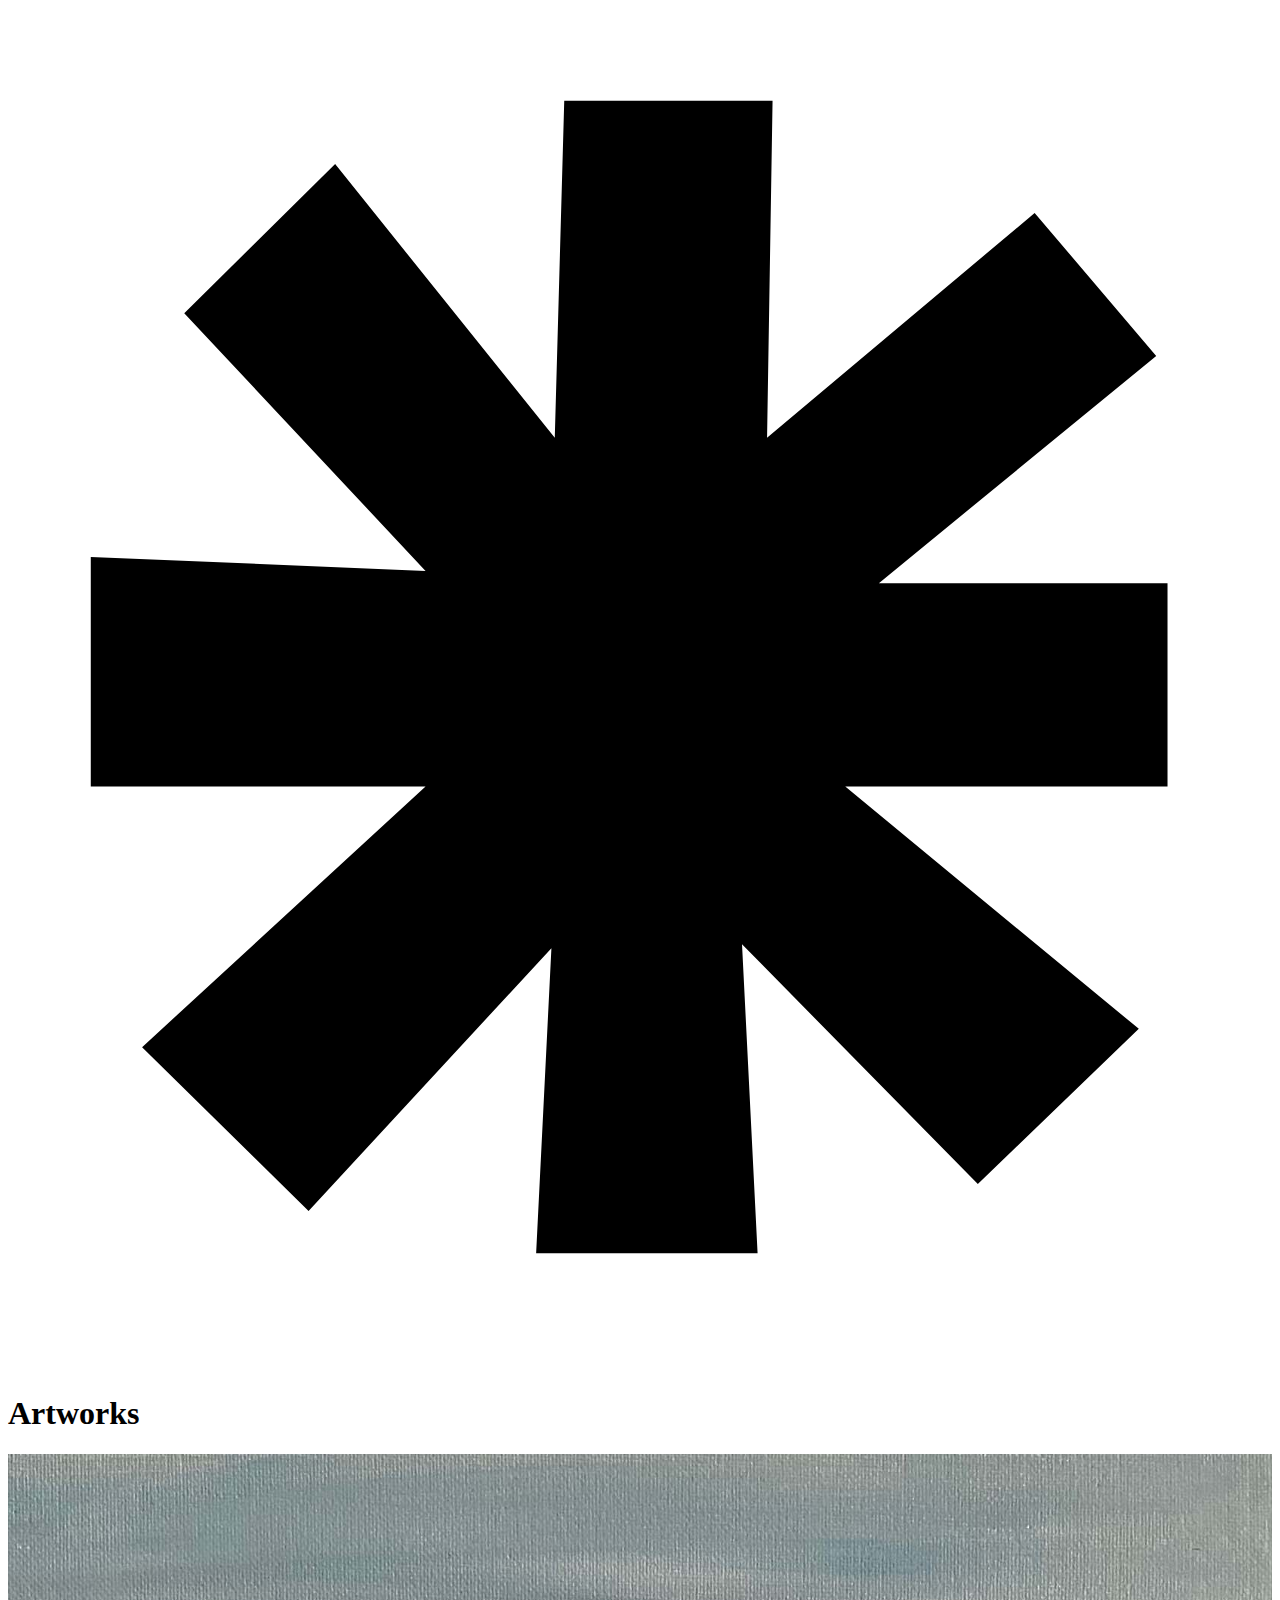
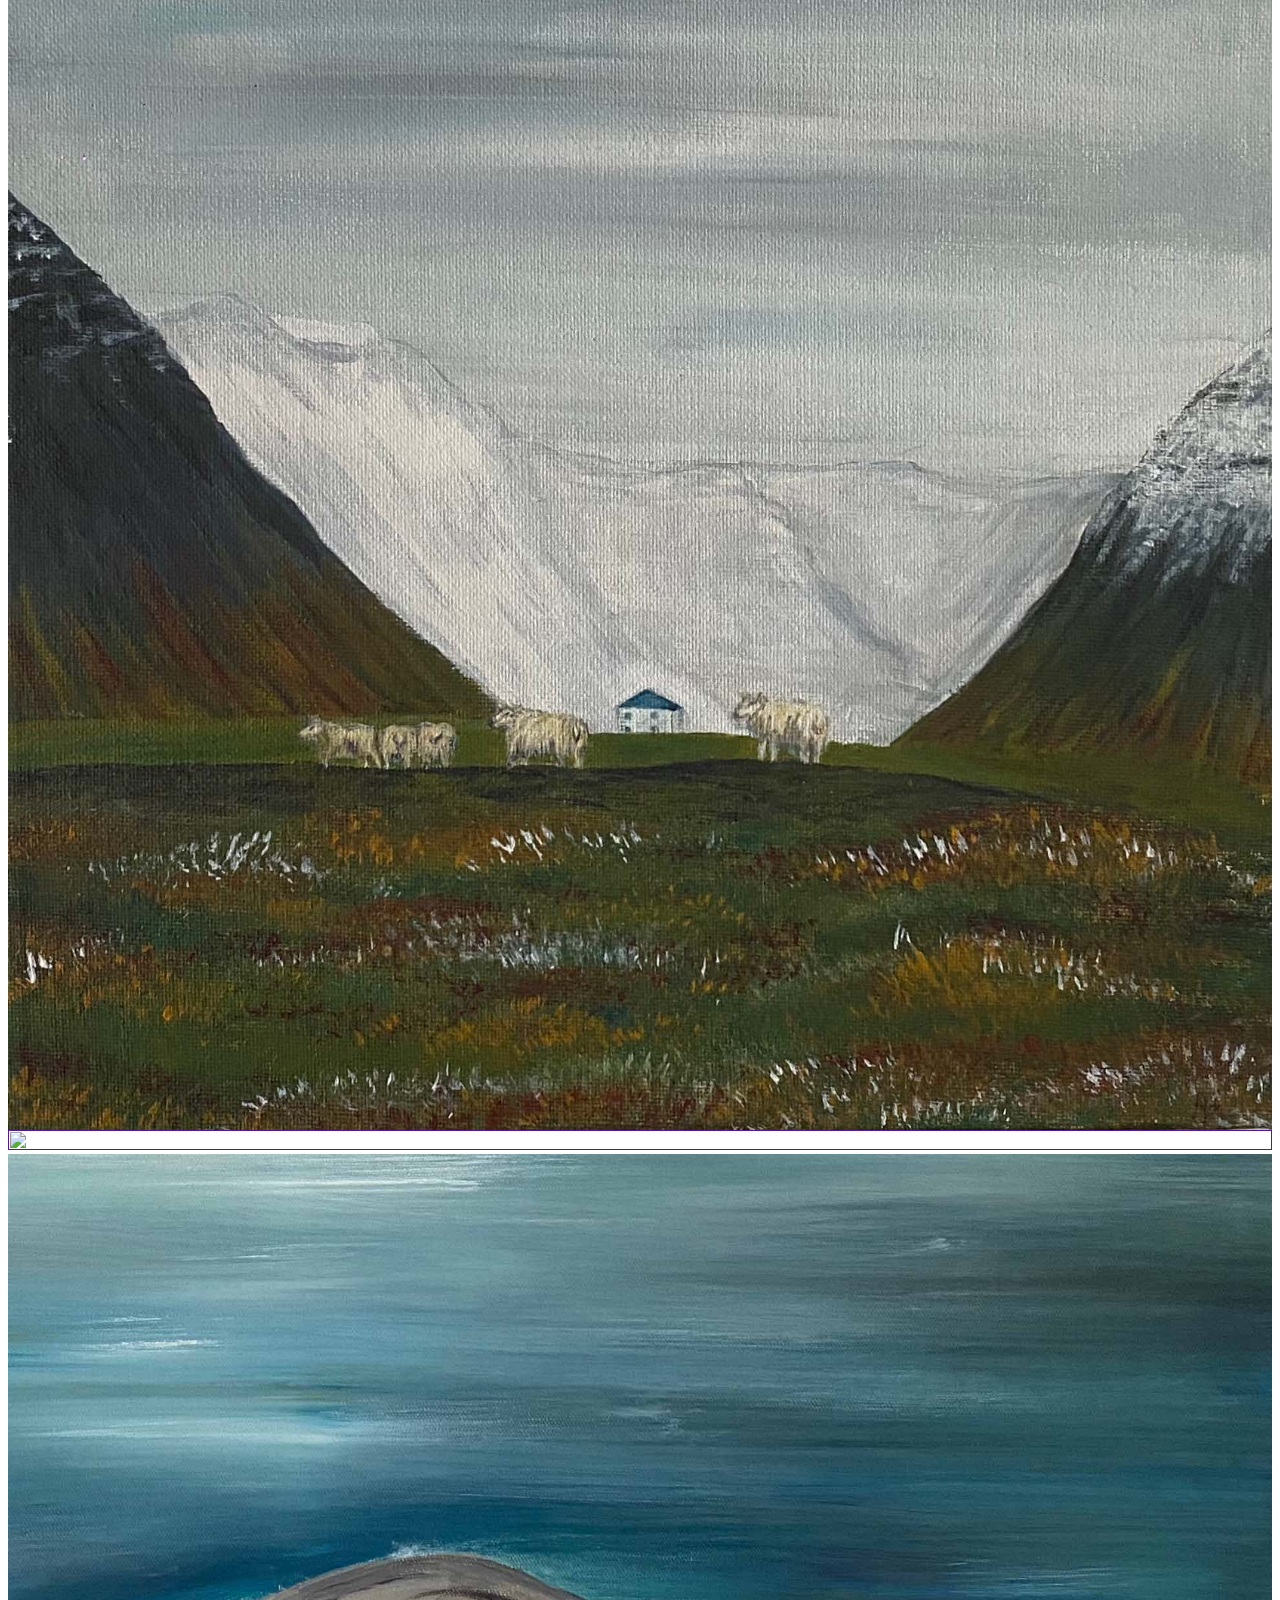
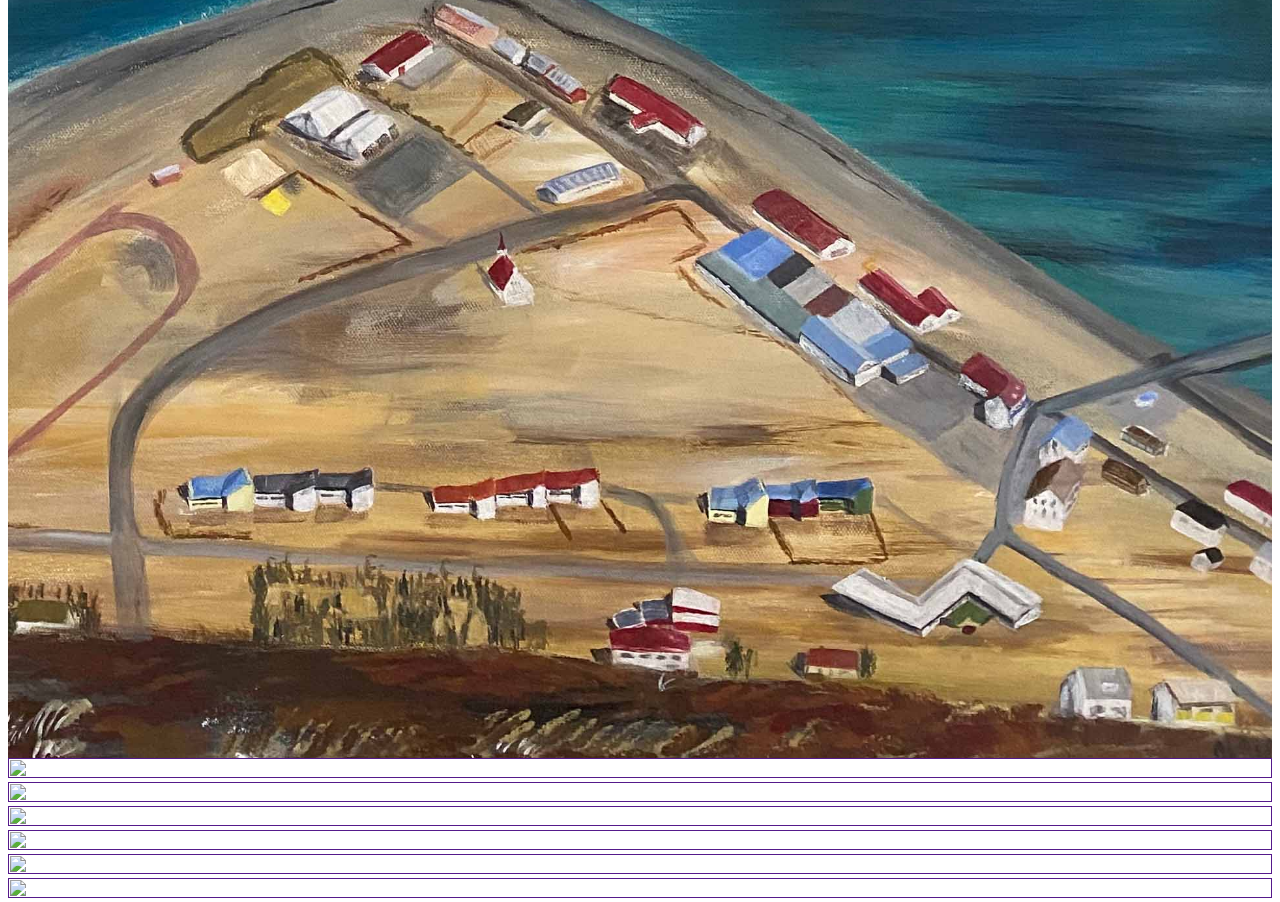
==== art.html @ 4c86b7ab "artworks revisions" ====
<!DOCTYPE html>
<html>
<head>
    <meta charset="utf-8" />
    <meta http-equiv="X-UA-Compatible" content="IE=edge">
    <title>Monika Janina Kristjánsdóttir</title>
    <meta name="viewport" content="width=device-width, initial-scale=1">
       <link rel="stylesheet" type="text/css" media="screen" href="art.css" />
       <link rel="stylesheet" type="text/css" media="screen" href="interaction.css" />
       <link rel="preconnect" href="https://fonts.googleapis.com">
       <link rel="preconnect" href="https://fonts.gstatic.com" crossorigin>
       <link href="https://fonts.googleapis.com/css2?family=Montserrat:ital,wght@0,300;0,400;0,500;1,400&family=Spline+Sans+Mono:ital,wght@0,300;0,400;0,700;1,300;1,400&display=swap" rel="stylesheet">
    <script src="http://code.jquery.com/jquery-latest.min.js" type="text/javascript"></script>
    <link rel="stylesheet" href="https://cdn.jsdelivr.net/npm/animate.css@3.5.2/animate.min.css">
    <script src="main.js"></script>


</head>


<body>
    <section class="background">
    </section>

    <div class="all-container">
    <div class="star-icon">
      <!-- <a href="index.html"> -->
      <svg version="1.1" id="star" xmlns="http://www.w3.org/2000/svg" xmlns:xlink="http://www.w3.org/1999/xlink" x="0px" y="0px"
     viewBox="0 0 41.38 44.58" style="enable-background:new 0 0 41.38 44.58;" xml:space="preserve">
            <g>
     <polygon class="st0" points="13.67,18.43 2.71,17.97 2.71,25.49 13.67,25.49 4.39,34.02 9.84,39.38 17.79,30.78 17.29,40.77 
      24.54,40.77 24.03,30.65 31.75,38.5 37.02,33.42 27.41,25.49 37.96,25.49 37.96,18.83 28.51,18.83 37.59,11.39 33.61,6.71 
      24.85,14.07 25.03,3.04 18.21,3.04 17.9,14.07 10.71,5.11 5.77,9.99 	"/>
      <polygon class="st0" points="17.35,25.49 24.79,25.49 24.79,18.16 17.6,18.16 	"/>
            </g>
      </svg>
    </a>
    </div>

              <div class="text-container">
                <h1> Artworks</h1>
             </div>
            
               
  
            </div>
        
          </div>
        </div>
  
    </section>
    


    
      <section class="content">
        <div class="box-wrapper box1 hovereffect">
                <div class="box-styling">
                <a href="images/wallpaper/project_1.html">
                  <img src="assets/front-meðaldalur.jpg">
                  <div class="overlay">
                <h2>Heimsækjum Þingeyri</h2>
                <p>Summer events BRAND IDENTITY for region in Iceland</p> 
              </div>
              </a>
            </div>  
          </div>   
             <div class="box-wrapper box2 hovereffect">
                <div class="box-styling">
                  <a href="">
                    <img src="assets/front-rettir.jpg">
                    <div class="overlay">
                <h2>Call Me by Your Name</h2>
                <p>Redesigning book cover, photography, typographic design</p>
              </div>
              </a>
            </div>  
             </div>        
             <div class="box-wrapper box3 hovereffect">
                <div class="box-styling">
                  <a href="">
                    <img src="assets/front-eyri-b.jpg">
                    <div class="overlay">
                <h2 id="black-hover">eerrr</h2> 
    
                <p id="black-hover">Photography, poster & booklet design</p>
              </div>
              </a>
            </div> 
             </div>       
            <div class="box-wrapper box4 hovereffect">
                <div class="box-styling">
                  <a href="">
                    <img src="assets/front-rettir.png">
                    <div class="overlay">
                <h2>DATMA</h2>
                <p>Motion Graphic Design</p>
              </div>
              </a>
            </div> 
            </div>         
             <div class="box-wrapper box5 hovereffect">
                <div class="box-styling">
                <a href="">
                  <img src="assets/36EAE543-6CC2-4F6E-92BA-76C47394DDBA.jpg">
                  <div class="overlay">
                <h2>Statistical Self Portrait</h2>
                <p>Information Design</p>
              </div>
              </a>
              </div>
            </div>          
             <div class="box-wrapper box6 hovereffect">
                <div class="box-styling">
                  <a href="">
                    <img src="assets/front-app.png">
                    <div class="overlay">
                <h2>Volley Courts</h2>
                <p>App Design, Brand Identity, Photography</p>
              </div>
              </a>
              </div>
              </div>
              <div class="box-wrapper box7 hovereffect">
                  <div class="box-styling">
                    <a href="">
                      <img src="assets/36EAE543-6CC2-4F6E-92BA-76C47394DDBA.jpg">
                      <div class="overlay">
                  <h2>Call me by your name</h2>
                  <p>Book Cover Redesign</p>
                </div>
                </a>
                </div>
            </div> 
            <div class="box-wrapper box8 hovereffect">
              <div class="box-styling">
                <a href="">
                  <img src="assets/36EAE543-6CC2-4F6E-92BA-76C47394DDBA.jpg">
                  <div class="overlay">
              <h2>Call me by your name</h2>
              <p>Book Cover Redesign</p>
            </div>
            </a>
          </div>
            </div>
            <div class="box-wrapper box9 hovereffect">
              <div class="box-styling">
                <a href="">
                  <img src="assets/36EAE543-6CC2-4F6E-92BA-76C47394DDBA.jpg">
                  <div class="overlay">
              <h2>Call me by dfff name</h2>
              <p>Book Cover Redesign</p>
            </div>
            </a>
            </div>
      </section>

</div>

</div>
</body>
</html>
---- interaction.css ----
.hovereffect {
    width: 100%;
    height: 100%;
    float: left;
    overflow: hidden;
    position: relative;
    text-align: center;
    cursor: default;
  }
  
  .hovereffect .overlay {
    width: 100%;
    height: 100%;
    position: absolute;
    overflow: hidden;
    top: 0;
    left: 0;
  }
  
  .hovereffect img {
    width: 100%;
    height: 100%;
    display: block;
    position: relative;
    -webkit-transition: all 0.4s ease-in;
    transition: all 0.4s ease-in;
  }
  
  .hovereffect:hover img {
    filter:blur(1px);
    -webkit-filter: blur(2px);
    -webkit-transform: scale(1.1);
    -ms-transform: scale(1.1);
    transform: scale(1.1);
  }
  
  .hovereffect h2 {
    text-transform: uppercase; 
    text-align: center;
    position: relative;
    font-size: 1em;
    padding: 10px;
    font-family: 'Spline Sans Mono', monospace;
    color:#3400f1;
  }
  

  .hovereffect p {
    /* display: inline-block; */
    text-decoration: none;
    padding: 100px;
    margin: 0%;
    background-color: transparent;
    -webkit-transform: scale(0.7);
    -ms-transform: scale(0.7);
    transform: scale(0.7);
    -webkit-transition: all 0.4s ease-in;
    transition: all 0.4s ease-in;
    opacity: 0;
    filter: alpha(opacity=0);
    color: #f7f7fe;
    text-transform: none;
    font-family: 'Spline Sans Mono', monospace;
    font-weight: 400;
    margin-top:3%;
  }
 
  
  .hovereffect h2 {
    -webkit-transform: scale(0.7);
    -ms-transform: scale(0.7);
    transform: scale(0.7);
    -webkit-transition: all 0.4s ease-in;
    transition: all 0.4s ease-in;
    opacity: 0;
    filter: alpha(opacity=0);
    color: #f7f7fe;
    text-transform: uppercase;
    font-family: 'Spline Sans Mono', monospace;
    font-weight: 700;
    margin-top:10%;
  }
  

  .hovereffect:hover p, .hovereffect:hover h2 {
    opacity: 1;
    filter: alpha(opacity=100);
    -webkit-transform: scale(1);
    -ms-transform: scale(1);
    transform: scale(1);
  } 
  #black-hover:hover {
    color: black;
  } 
  #black-hover {
    color: black;
  }
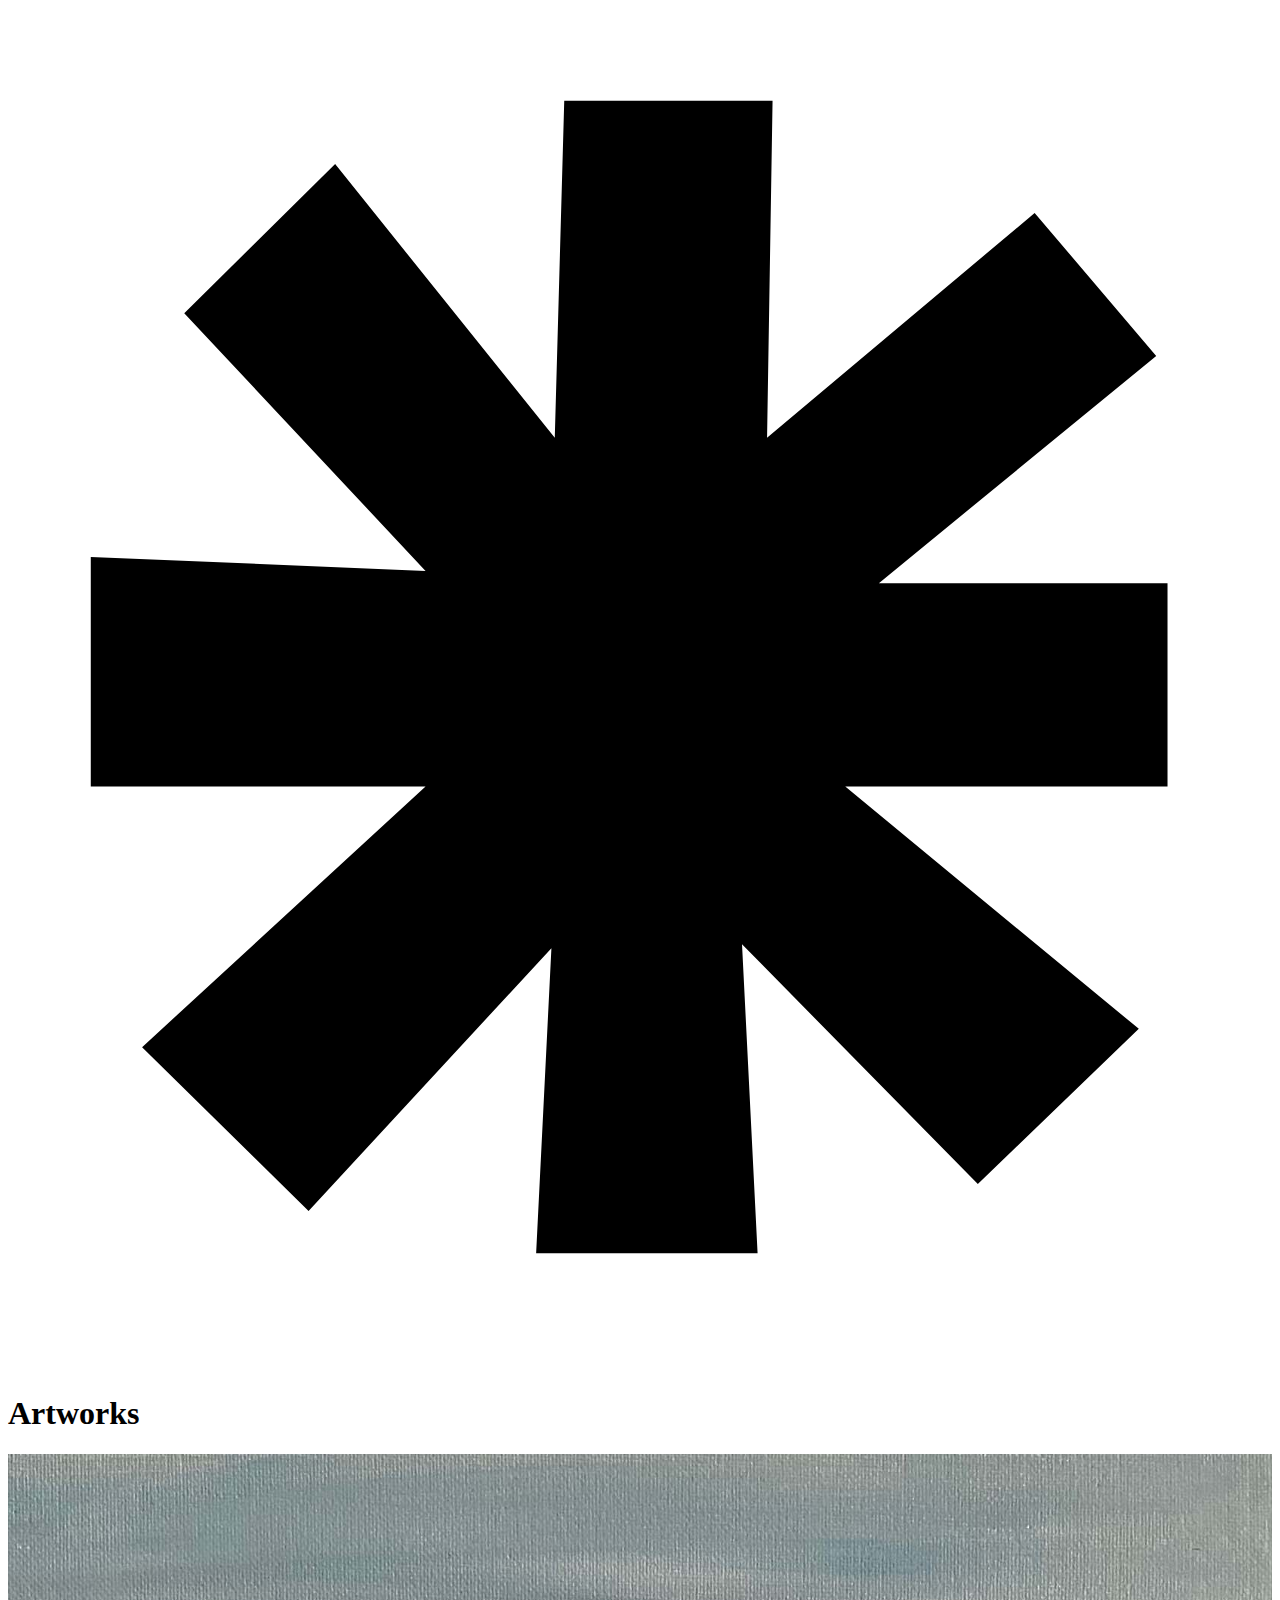
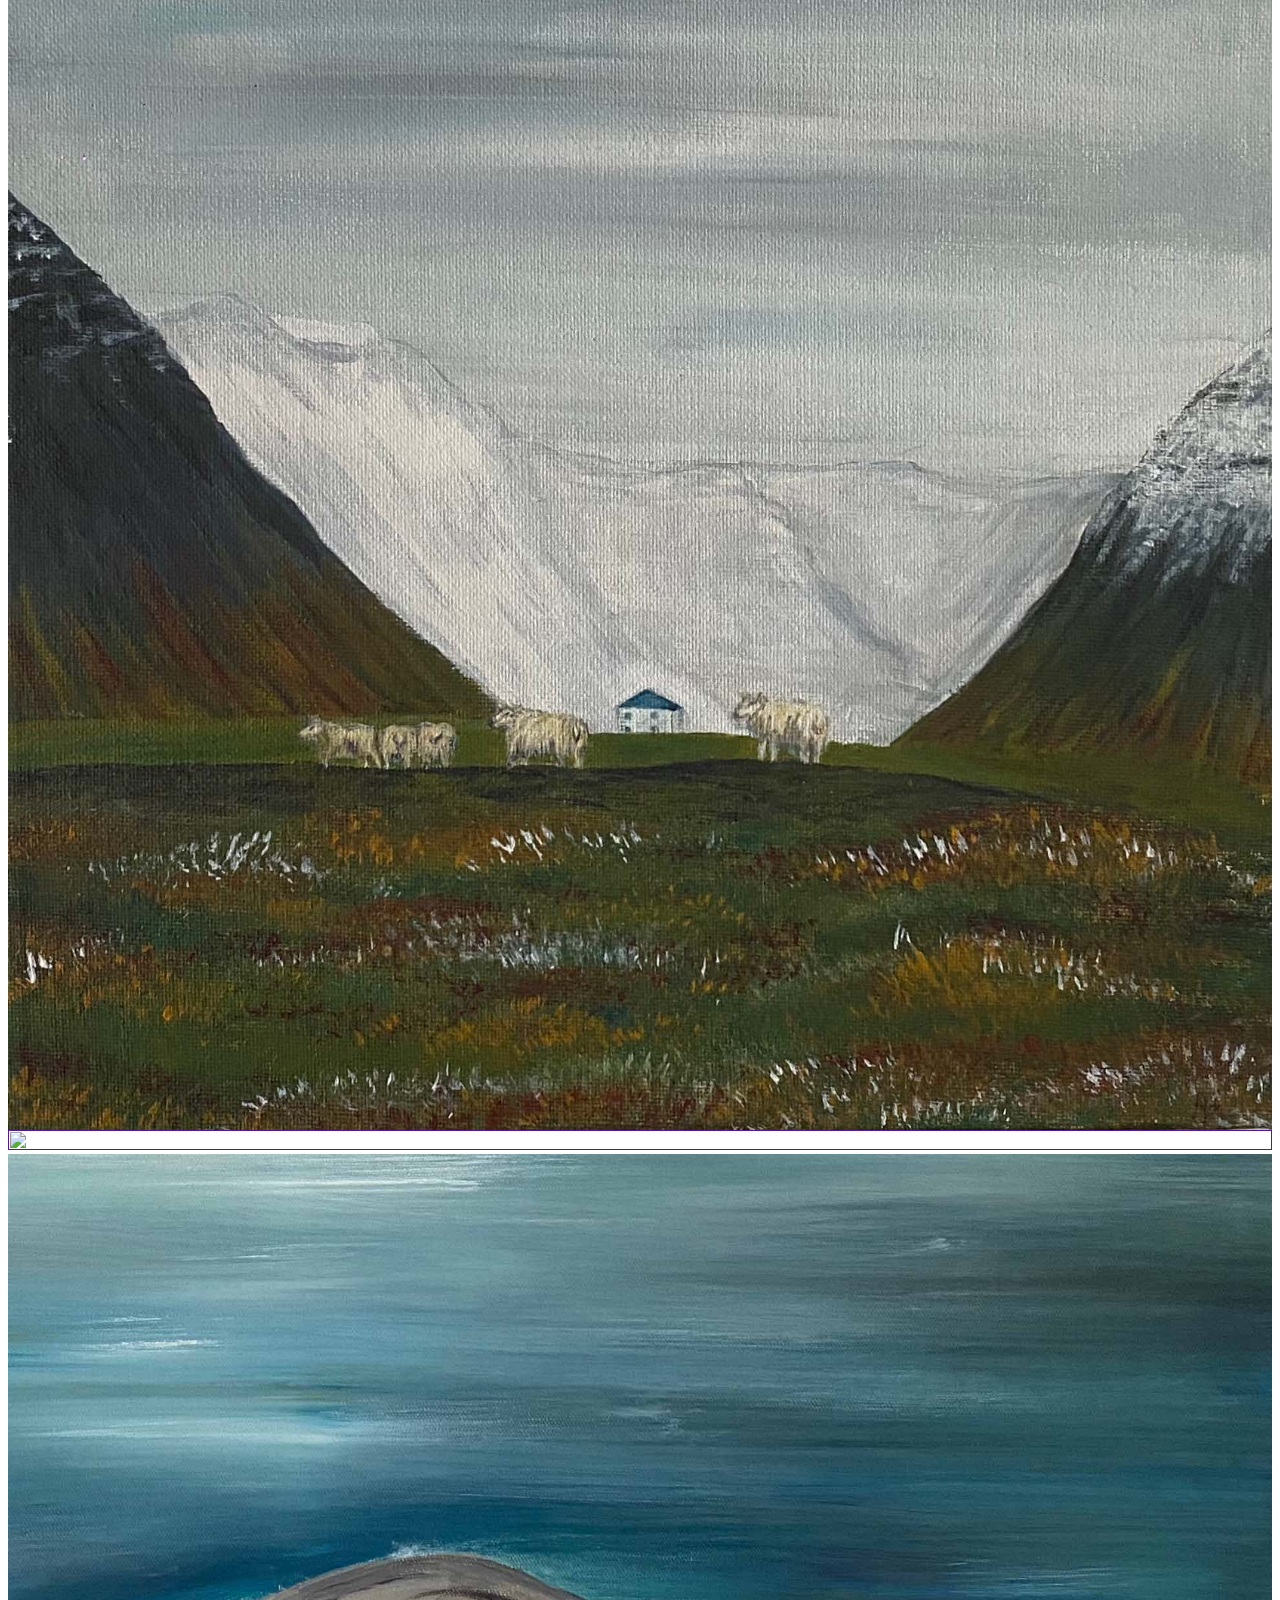
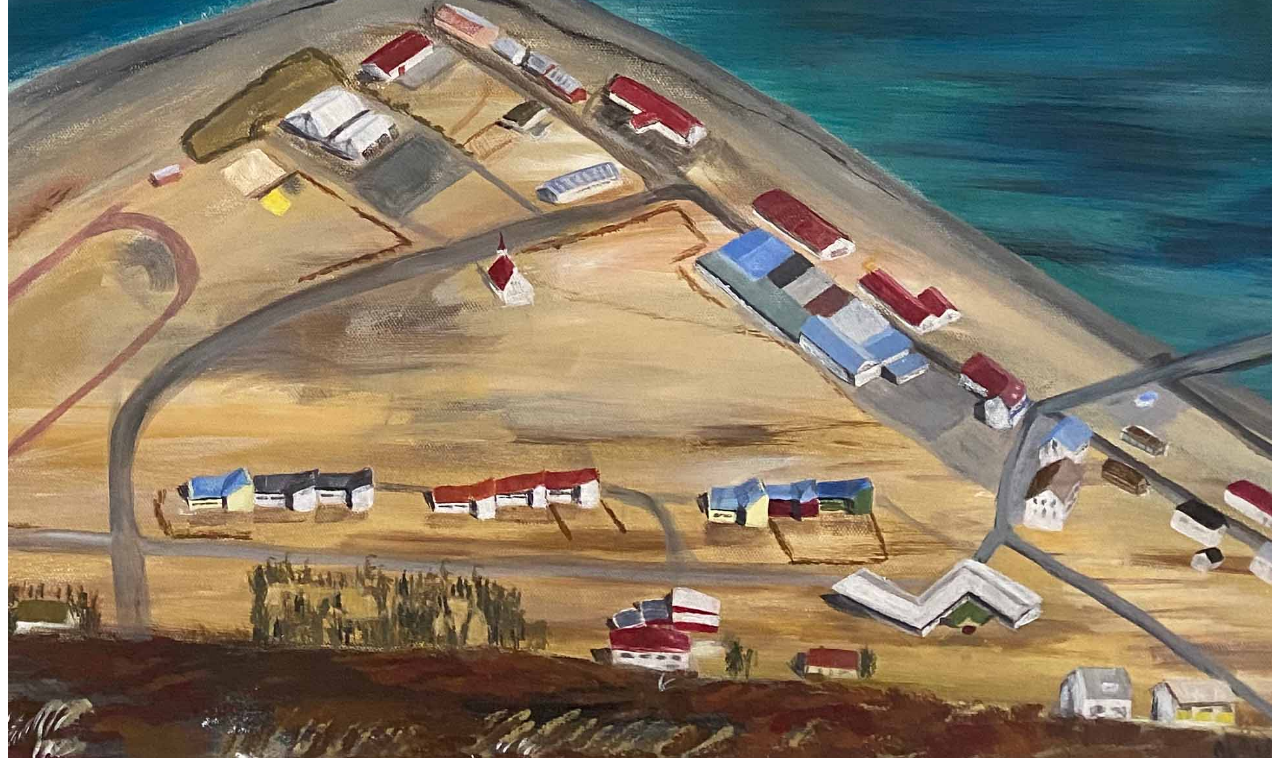
==== commit 1b949937: "links activated for home icon, fashion image gallery inserted" ====
--- a/art.html
+++ b/art.html
@@ -24,7 +24,7 @@
 
     <div class="all-container">
     <div class="star-icon">
-      <!-- <a href="index.html"> -->
+      <a href="index.html">
       <svg version="1.1" id="star" xmlns="http://www.w3.org/2000/svg" xmlns:xlink="http://www.w3.org/1999/xlink" x="0px" y="0px"
      viewBox="0 0 41.38 44.58" style="enable-background:new 0 0 41.38 44.58;" xml:space="preserve">
             <g>
@@ -59,8 +59,8 @@
                 <a href="images/wallpaper/project_1.html">
                   <img src="assets/front-meðaldalur.jpg">
                   <div class="overlay">
-                <h2>Heimsækjum Þingeyri</h2>
-                <p>Summer events BRAND IDENTITY for region in Iceland</p> 
+                <h2>Meðaldalur</h2>
+                <p>Acrylic. 2021. Sold.</p> 
               </div>
               </a>
             </div>  
@@ -70,8 +70,8 @@
                   <a href="">
                     <img src="assets/front-rettir.jpg">
                     <div class="overlay">
-                <h2>Call Me by Your Name</h2>
-                <p>Redesigning book cover, photography, typographic design</p>
+                <h2 id="black-hover">Réttir</h2>
+                <p id="black-hover">Acrylic. 2021. Sold.</p>
               </div>
               </a>
             </div>  
@@ -81,13 +81,12 @@
                   <a href="">
                     <img src="assets/front-eyri-b.jpg">
                     <div class="overlay">
-                <h2 id="black-hover">eerrr</h2> 
-    
-                <p id="black-hover">Photography, poster & booklet design</p>
+                <h2 id="black-hover">Eyri</h2> 
+                <p id="black-hover">Acrylic. 2022. Sold.</p>
               </div>
               </a>
             </div> 
-             </div>       
+             <!-- </div>       
             <div class="box-wrapper box4 hovereffect">
                 <div class="box-styling">
                   <a href="">
@@ -152,7 +151,7 @@
               <p>Book Cover Redesign</p>
             </div>
             </a>
-            </div>
+            </div> -->
       </section>
 
 </div>
